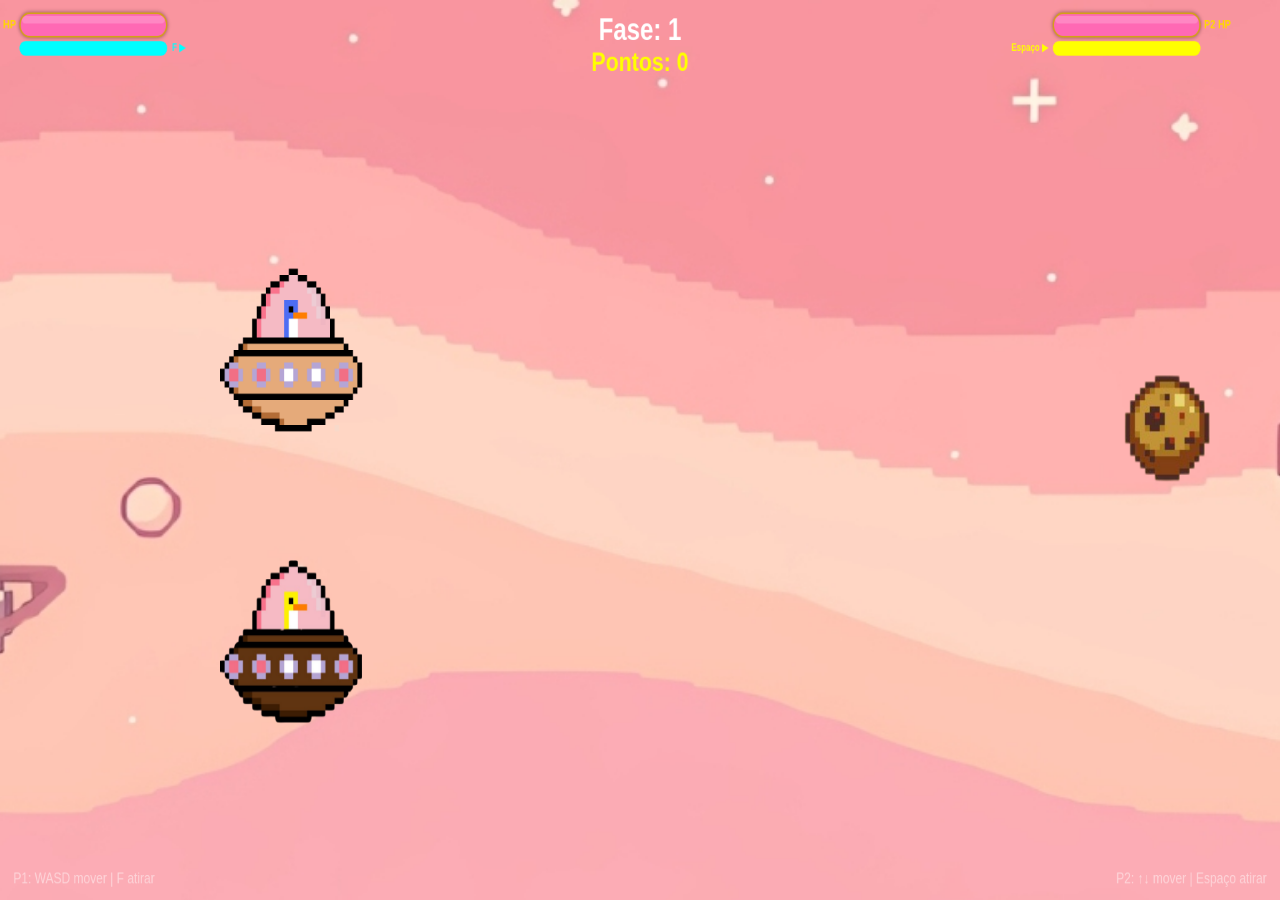
==== index.html @ 46317f9f "game" ====
<!DOCTYPE html>
<html lang="pt-BR">
<head>
    <meta charset="UTF-8">
    <meta name="viewport" content="width=device-width, initial-scale=1.0">
    <link rel="stylesheet" href="./style.css">
    <script src="./models/Carro.js" defer></script>
    <script src="./index.js" defer></script>
    <title>Game</title>
</head>
<body>
    <canvas id="des" width="1920" height="1080">
        <h2>Seu navegador não suporta gráficos</h2>
    </canvas>
</body>
</html>
---- style.css ----
* {
    margin: 0;
    padding: 0;
    box-sizing: border-box;
}

body {
    background-color: #04061a;
    overflow: hidden;
    width: 100vw;
    height: 100vh;
}

body.fase-1 { background-image: url('./img/fase1.png'); }
body.fase-2 { background-image: url('./img/fase2.png'); }
body.fase-3 { background-image: url('./img/fase3.png'); }

body.fase-1,
body.fase-2,
body.fase-3 {
    background-size: cover;
    background-position: center;
    background-repeat: no-repeat;
}

canvas {
    display: block;
    width: 100vw;
    height: 100vh;
}
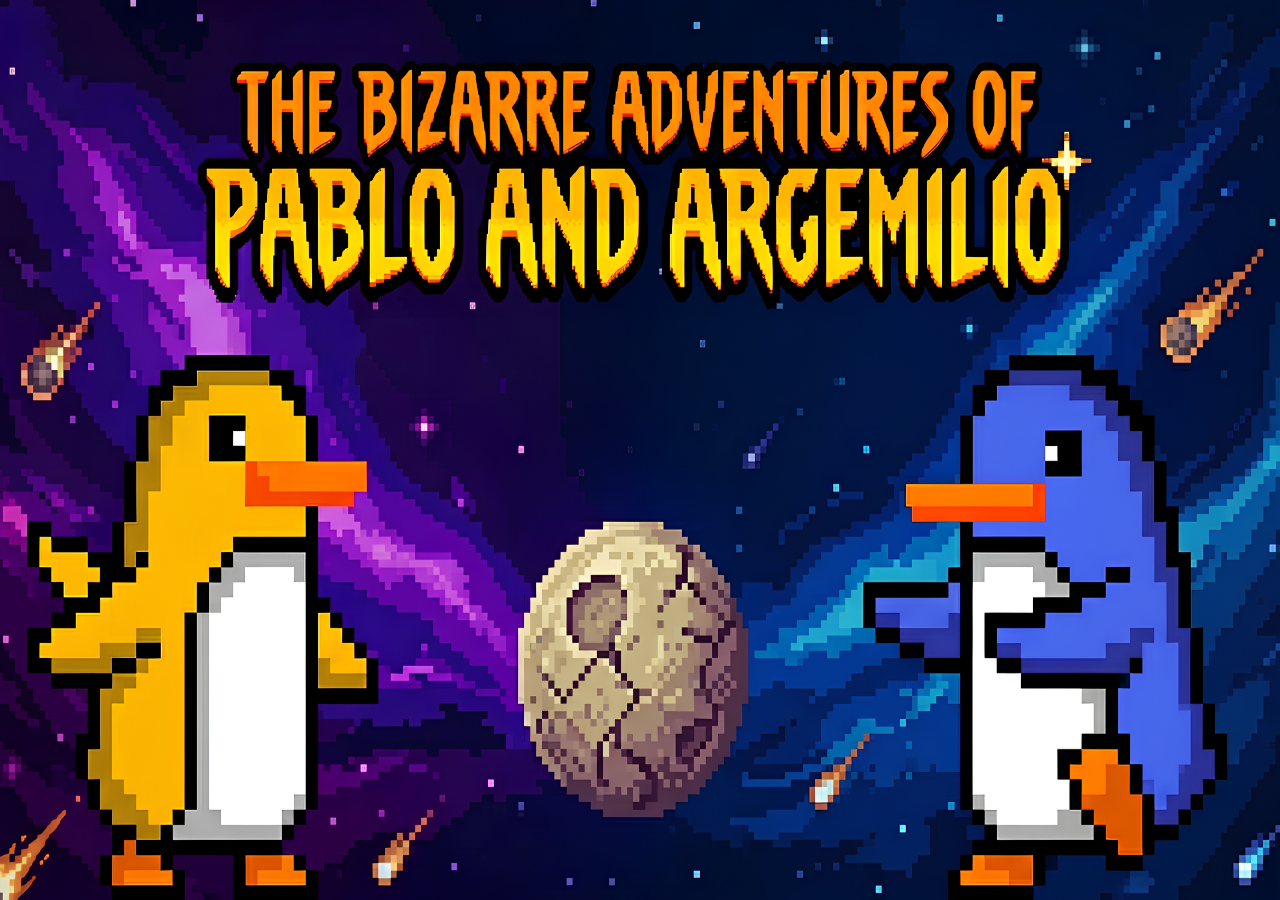
==== commit 4b5ed56d: "update 89" ====
--- a/index.html
+++ b/index.html
@@ -4,13 +4,13 @@
     <meta charset="UTF-8">
     <meta name="viewport" content="width=device-width, initial-scale=1.0">
     <link rel="stylesheet" href="./style.css">
-    <script src="./models/Carro.js" defer></script>
-    <script src="./index.js" defer></script>
+    <link rel="shortcut icon" href="./img/pinguim_icon.png" type="image/x-icon">
     <title>Game</title>
 </head>
-<body>
-    <canvas id="des" width="1920" height="1080">
-        <h2>Seu navegador não suporta gráficos</h2>
-    </canvas>
+<body >
+   <div class="banner">
+
+   </div>
+     
 </body>
 </html>
--- a/style.css
+++ b/style.css
@@ -27,4 +27,13 @@
     display: block;
     width: 100vw;
     height: 100vh;
+}
+
+.banner {
+    background-image: url('./banner.png');
+  background-size: 100% 100%;
+  background-position: center;
+  background-repeat: no-repeat;
+  width: 100vw;
+  height: 100vh;
 }
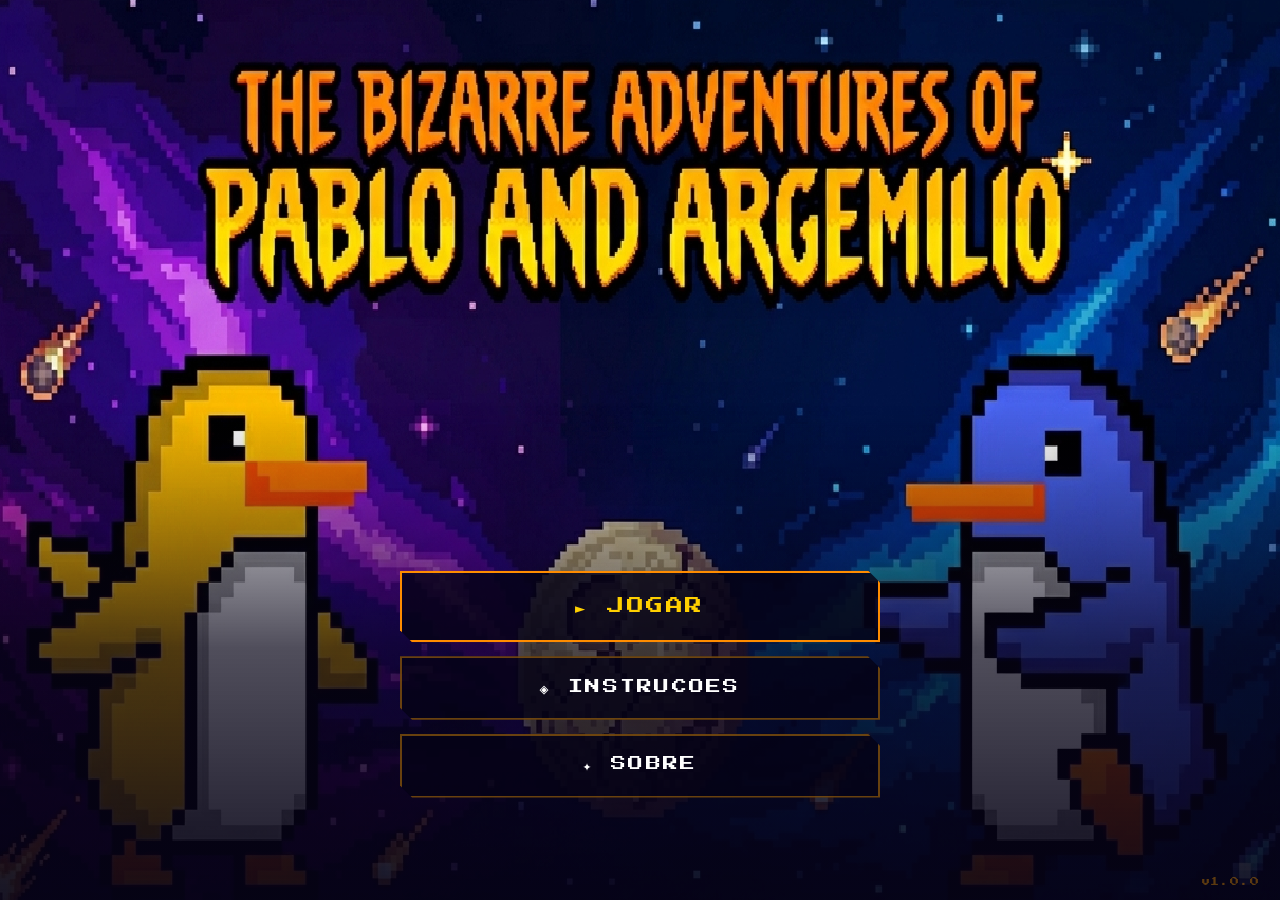
==== commit dcc65a8f: "update2" ====
--- a/index.html
+++ b/index.html
@@ -1,16 +1,76 @@
 <!DOCTYPE html>
 <html lang="pt-BR">
 <head>
-    <meta charset="UTF-8">
-    <meta name="viewport" content="width=device-width, initial-scale=1.0">
-    <link rel="stylesheet" href="./style.css">
-    <link rel="shortcut icon" href="./img/pinguim_icon.png" type="image/x-icon">
-    <title>Game</title>
+  <meta charset="UTF-8">
+  <meta name="viewport" content="width=device-width, initial-scale=1.0">
+  <title>The Bizarre Adventures of Pablo and Argemilio</title>
+  <link rel="preconnect" href="https://fonts.googleapis.com">
+  <link href="https://fonts.googleapis.com/css2?family=Press+Start+2P&family=Exo+2:wght@300;400;600&display=swap" rel="stylesheet">
+  <link rel="stylesheet" href="./style.css">
+  <link rel="shortcut icon" href="./img/pinguim_icon.png" type="image/x-icon">
+  <script src="./inicial.js" defer></script>
 </head>
-<body >
-   <div class="banner">
+<body>
+ 
+  <div class="overlay"></div>
+ 
+  <div class="screen" id="mainScreen">
+    <nav class="menu">
+      <button class="menu-btn play" onclick="iniciarJogo()">&#9658; JOGAR</button>
+      <button class="menu-btn"      onclick="openModal('instrucoes')">&#9672; INSTRUCOES</button>
+      <button class="menu-btn"      onclick="openModal('sobre')">&#10022; SOBRE</button>
+    </nav>
+  </div>
+ 
+  <!-- Modal Instrucoes -->
+  <div class="modal-overlay" id="modal-instrucoes">
+    <div class="modal">
+      <button class="close-btn" onclick="closeModal('instrucoes')">X FECHAR</button>
+      <h2>INSTRUCOES</h2>
+      <p>Dois jogadores cooperam para sobreviver a meteoros e derrotar o temido <strong style="color:#FF4466">John Cracker</strong>!</p>
+      <p>Destrua meteoros para ganhar pontos. Ao atingir <strong style="color:var(--yellow)">200 pts</strong> avanca para a Fase 2, e com <strong style="color:var(--yellow)">400 pts</strong> a Fase 3, onde o Boss aparece.</p>
+      <p>Colete coracoes para recuperar 2 HP. Cuidado com as explosoes e os lasers do Boss!</p>
+      <br>
+      <table class="controls-table">
+        <tr><th colspan="2">JOGADOR 1 - Pablo</th></tr>
+        <tr><td>Mover</td><td><kbd>W</kbd> / <kbd>S</kbd></td></tr>
+        <tr><td>Atirar laser</td><td><kbd>F</kbd></td></tr>
+      </table>
+      <br>
+      <table class="controls-table">
+        <tr><th colspan="2">JOGADOR 2 - Argemilio</th></tr>
+        <tr><td>Mover</td><td><kbd>cima</kbd> / <kbd>baixo</kbd></td></tr>
+        <tr><td>Atirar laser</td><td><kbd>Espaco</kbd></td></tr>
+      </table>
+      <br>
+      <p style="color:rgba(255,255,255,0.45);font-size:13px;">Dica: fique de olho no cooldown do laser!</p>
+    </div>
+  </div>
+ 
+  <!-- Modal Sobre -->
+  <div class="modal-overlay" id="modal-sobre">
+    <div class="modal">
+      <button class="close-btn" onclick="closeModal('sobre')">X FECHAR</button>
+      <h2>SOBRE</h2>
+      <div class="sobre-avatar">&#x1F427;</div>
+      <p><strong style="color:var(--yellow);font-family:'Press Start 2P',monospace;font-size:15px;">Jair hyan Fernandes da Silva</strong></p>
+      <p style="margin-top:8px;color:rgba(255,255,255,0.6);">Desenvolvedor &amp; Game Designer</p>
+      <br>
+      <p>Criei este jogo como projeto pessoal, combinando programacao criativa e diversao. The Bizarre Adventures of Pablo and Argemilio e um shooter cooperativo para dois jogadores, feito do zero com pixel art.</p>
+      <br>
+      <p>
+        <span class="sobre-tag">JavaScript</span>
+        <span class="sobre-tag">Pixel Art</span>
+        <span class="sobre-tag">HTML</span>
+        <span class="sobre-tag">CSS</span>
+      </p>
+      <br>
+      <p style="color:rgba(255,255,255,0.4);font-size:13px;">jair_h_silva@estudante.sesisenai.org.br</p>
+    </div>
+  </div>
+ 
+  <div class="version-tag">v1.0.0</div>
 
-   </div>
-     
+ 
 </body>
 </html>
--- a/style.css
+++ b/style.css
@@ -1,39 +1,294 @@
+/* ── Reset ── */
 * {
     margin: 0;
     padding: 0;
     box-sizing: border-box;
 }
 
+/* ── Variáveis ── */
+:root {
+    --orange:     #FF8C00;
+    --yellow:     #FFD000;
+    --teal:       #00C8C8;
+    --dark:       #080818;
+    --panel:      rgba(6, 3, 22, 0.82);
+    --border:     rgba(255, 160, 0, 0.4);
+}
+
+/* ── Body base ── */
 body {
-    background-color: #04061a;
+    background-color: var(--dark);
+
+    /* ↓ coloque o nome da sua imagem aqui ↓ */
+    background-image: url('./img/tela_inicial.png');
+    background-size: 100% 100%;
+    background-position: center center;
+    background-repeat: no-repeat;
+
     overflow: hidden;
     width: 100vw;
     height: 100vh;
-}
-
+    font-family: 'Press Start 2P', monospace;
+    color: #fff;
+    image-rendering: pixelated;
+}
+
+/* ── Fundos por fase (jogo) ── */
 body.fase-1 { background-image: url('./img/fase1.png'); }
 body.fase-2 { background-image: url('./img/fase2.png'); }
 body.fase-3 { background-image: url('./img/fase3.png'); }
 
-body.fase-1,
-body.fase-2,
-body.fase-3 {
-    background-size: cover;
-    background-position: center;
-    background-repeat: no-repeat;
-}
-
-canvas {
+/* ── Canvas do jogo ── */
+canvas#des {
     display: block;
     width: 100vw;
     height: 100vh;
 }
 
-.banner {
-    background-image: url('./banner.png');
-  background-size: 100% 100%;
-  background-position: center;
-  background-repeat: no-repeat;
-  width: 100vw;
-  height: 100vh;
+/* ════════════════════════════════
+   TELA INICIAL
+   ════════════════════════════════ */
+
+/* Gradiente suave só na parte de baixo, pra destacar o menu sem escurecer a arte */
+.overlay {
+    position: fixed;
+    inset: 0;
+    background: linear-gradient(
+        to bottom,
+        transparent 45%,
+        rgba(6, 3, 22, 0.7) 72%,
+        rgba(6, 3, 22, 0.92) 100%
+    );
+    z-index: 1;
+    pointer-events: none;
+}
+
+/* Container — menu centralizado verticalmente na metade inferior */
+.screen {
+    position: relative;
+    z-index: 10;
+    display: flex;
+    flex-direction: column;
+    align-items: center;
+    justify-content: center;
+    height: 100vh;
+    padding-top: 52vh;
+}
+
+/* Título escondido — já está desenhado na imagem */
+.logo-wrap { display: none; }
+
+/* Menu */
+.menu {
+    display: flex;
+    flex-direction: column;
+    gap: 14px;
+    width: min(480px, 70vw);
+    animation: fadeUp 0.8s 0.15s cubic-bezier(.22,1,.36,1) both;
+}
+
+.menu-btn {
+    position: relative;
+    flex: 1;
+    padding: 20px 16px;
+    background: var(--panel);
+    border: 2px solid var(--border);
+    border-radius: 0;
+    font-family: 'Press Start 2P', monospace;
+    font-size: clamp(11px, 1.2vw, 15px);
+    letter-spacing: 0.15em;
+    color: #fff;
+    cursor: pointer;
+    overflow: hidden;
+    text-align: center;
+    clip-path: polygon(0 0, calc(100% - 12px) 0, 100% 12px, 100% 100%, 12px 100%, 0 calc(100% - 12px));
+    transition: border-color 0.2s, color 0.2s, transform 0.12s, background 0.2s;
+}
+.menu-btn::after {
+    content: '';
+    position: absolute;
+    left: -60%;
+    top: 0;
+    width: 40%;
+    height: 100%;
+    background: linear-gradient(90deg, transparent, rgba(255,200,80,0.18), transparent);
+    transition: left 0.4s ease;
+}
+.menu-btn:hover {
+    border-color: var(--yellow);
+    color: var(--yellow);
+    transform: translateY(-4px);
+    background: rgba(255, 140, 0, 0.16);
+}
+.menu-btn:hover::after { left: 120%; }
+.menu-btn:active       { transform: translateY(-2px) scale(0.97); }
+
+.menu-btn.play {
+    border-color: var(--orange);
+    color: var(--yellow);
+    font-size: clamp(13px, 1.4vw, 17px);
+    padding: 24px 16px;
+    box-shadow: 0 0 22px rgba(255,140,0,0.25);
+}
+.menu-btn.play:hover {
+    background: rgba(255, 140, 0, 0.24);
+    box-shadow: 0 0 36px rgba(255,200,0,0.4);
+    color: #fff;
+    border-color: var(--yellow);
+}
+
+/* ── Modais ── */
+.modal-overlay {
+    position: fixed;
+    inset: 0;
+    background: rgba(4, 2, 18, 0.85);
+    z-index: 100;
+    display: flex;
+    align-items: center;
+    justify-content: center;
+    opacity: 0;
+    pointer-events: none;
+    transition: opacity 0.3s;
+}
+.modal-overlay.open {
+    opacity: 1;
+    pointer-events: all;
+}
+.modal {
+    background: rgba(8, 4, 30, 0.97);
+    border: 2px solid var(--border);
+    padding: 48px 52px;
+    width: min(700px, 90vw);
+    max-height: 80vh;
+    overflow-y: auto;
+    position: relative;
+    clip-path: polygon(0 0, calc(100% - 18px) 0, 100% 18px, 100% 100%, 18px 100%, 0 calc(100% - 18px));
+    transform: translateY(30px);
+    transition: transform 0.35s cubic-bezier(.22,1,.36,1);
+    scrollbar-width: thin;
+    scrollbar-color: var(--orange) transparent;
+}
+.modal-overlay.open .modal { transform: translateY(0); }
+
+.modal h2 {
+    font-family: 'Press Start 2P', monospace;
+    font-size: clamp(13px, 1.6vw, 18px);
+    color: var(--yellow);
+    margin-bottom: 28px;
+    letter-spacing: 0.1em;
+    border-bottom: 2px solid var(--border);
+    padding-bottom: 14px;
+    text-shadow: 0 0 14px rgba(255,200,0,0.45);
+}
+.modal p,
+.modal li {
+    font-family: 'Exo 2', sans-serif;
+    font-size: clamp(13px, 1.4vw, 15px);
+    line-height: 1.8;
+    color: rgba(230, 220, 255, 0.9);
+    margin-bottom: 10px;
+}
+.modal ul  { padding-left: 20px; }
+.modal li  { margin-bottom: 8px; }
+
+.modal .close-btn {
+    position: absolute;
+    top: 16px;
+    right: 20px;
+    background: none;
+    border: 2px solid var(--border);
+    color: var(--orange);
+    font-family: 'Press Start 2P', monospace;
+    font-size: 10px;
+    padding: 7px 14px;
+    cursor: pointer;
+    transition: background 0.2s, color 0.2s;
+}
+.modal .close-btn:hover {
+    background: rgba(255, 140, 0, 0.15);
+    color: #fff;
+}
+
+/* Tabela de controles */
+.controls-table {
+    width: 100%;
+    border-collapse: collapse;
+    margin-top: 12px;
+}
+.controls-table th,
+.controls-table td {
+    padding: 10px 16px;
+    text-align: left;
+    font-size: clamp(11px, 1.2vw, 14px);
+    border-bottom: 1px solid rgba(255, 160, 0, 0.15);
+}
+.controls-table th {
+    font-family: 'Press Start 2P', monospace;
+    font-size: clamp(9px, 0.9vw, 11px);
+    letter-spacing: 0.08em;
+    color: var(--teal);
+    background: rgba(255, 160, 0, 0.07);
+}
+.controls-table td:first-child {
+    color: var(--yellow);
+    font-weight: 600;
+}
+kbd {
+    display: inline-block;
+    background: rgba(255, 160, 0, 0.12);
+    border: 1px solid var(--border);
+    padding: 2px 8px;
+    font-family: 'Press Start 2P', monospace;
+    font-size: 10px;
+    color: var(--yellow);
+    letter-spacing: 0.05em;
+}
+
+/* Sobre */
+.sobre-avatar {
+    width: 80px;
+    height: 80px;
+    border: 2px solid var(--orange);
+    background: rgba(255, 140, 0, 0.1);
+    display: flex;
+    align-items: center;
+    justify-content: center;
+    font-size: 40px;
+    margin-bottom: 20px;
+    box-shadow: 0 0 20px rgba(255, 140, 0, 0.25);
+}
+.sobre-tag {
+    display: inline-block;
+    background: rgba(255, 140, 0, 0.12);
+    border: 1px solid var(--border);
+    padding: 4px 12px;
+    font-size: 10px;
+    color: var(--yellow);
+    letter-spacing: 0.08em;
+    margin: 4px 4px 0 0;
+    font-family: 'Press Start 2P', monospace;
+}
+
+/* Tag de versão */
+.version-tag {
+    position: fixed;
+    bottom: 14px;
+    right: 20px;
+    z-index: 10;
+    font-family: 'Press Start 2P', monospace;
+    font-size: 9px;
+    color: rgba(255, 160, 0, 0.35);
+    letter-spacing: 0.1em;
+}
+
+/* ── Animações ── */
+@keyframes fadeUp {
+    from { opacity: 0; transform: translateY(24px); }
+    to   { opacity: 1; transform: translateY(0); }
+}
+
+/* ── Responsivo ── */
+@media (max-height: 600px) {
+    .screen   { padding-bottom: 3vh; }
+    .menu-btn { padding: 10px 8px; }
 }
